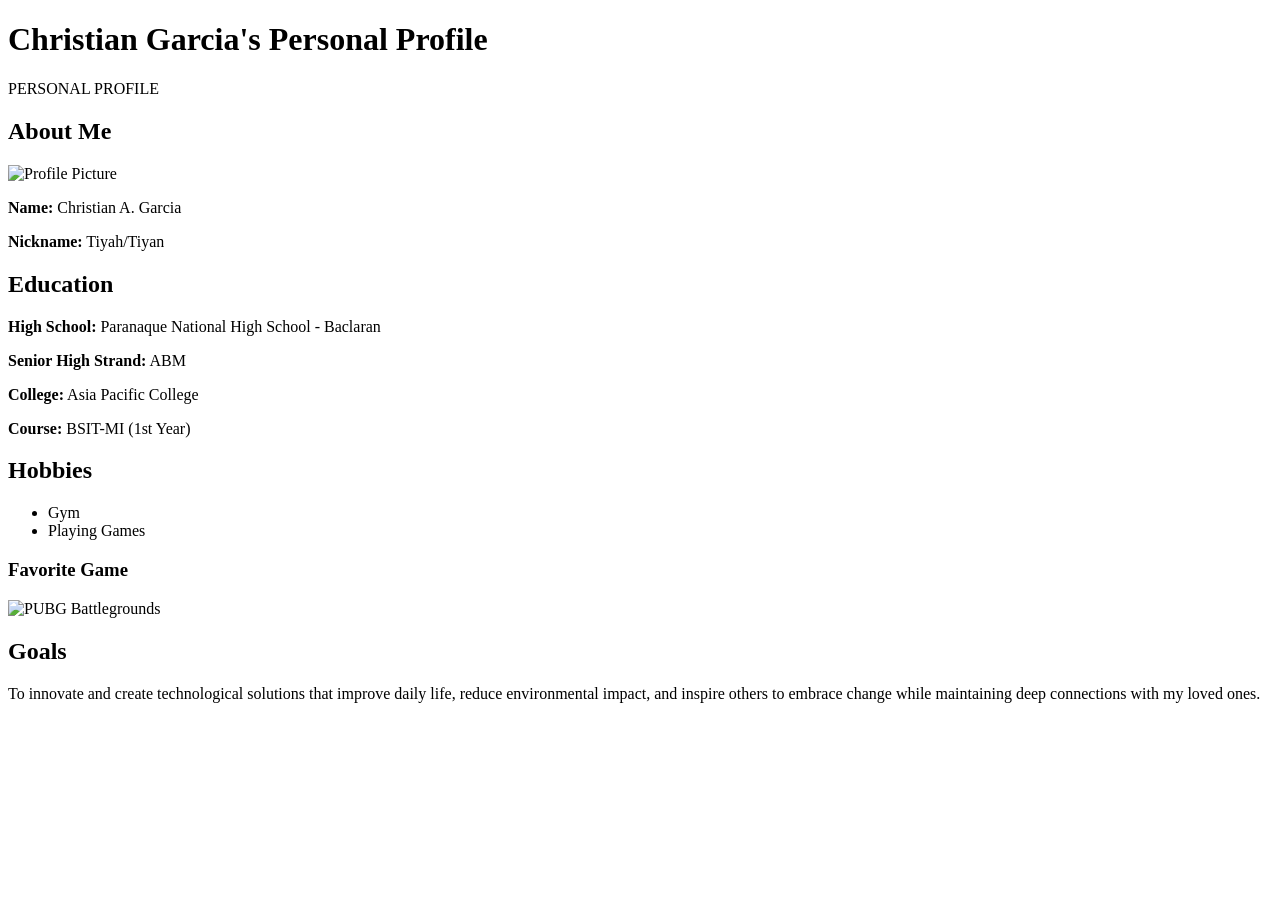
==== Home/index.html @ 01133b4f "Update index.html" ====
<!DOCTYPE html>
<html lang="en">
<head>
    <meta charset="UTF-8">
    <meta name="viewport" content="width=device-width, initial-scale=1.0">
    <title>Christian Garcia's Personal Profile</title>
    <link rel="stylesheet" href="styles.css">
</head>
<body>
    <h1>Christian Garcia's Personal Profile</h1>

    <div class="grid-container">
        <div class="item1">PERSONAL PROFILE</div> <!-- header -->
        
        <div class="item2"> <!-- menu -->
            <h2>About Me</h2>
            <img src="https://scontent.fmnl4-2.fna.fbcdn.net/v/t39.30808-6/405508100_910721644100891_3107403962720576991_n.jpg" alt="Profile Picture">
            <p><strong>Name:</strong> Christian A. Garcia</p>
            <p><strong>Nickname:</strong> Tiyah/Tiyan</p>
        </div>

        <div class="item3"> <!-- main -->
            <h2>Education</h2>
            <p><strong>High School:</strong> Paranaque National High School - Baclaran</p>
            <p><strong>Senior High Strand:</strong> ABM</p>
            <p><strong>College:</strong> Asia Pacific College</p>
            <p><strong>Course:</strong> BSIT-MI (1st Year)</p>
        </div>

        <div class="item4"> <!-- right -->
            <h2>Hobbies</h2>
            <ul>
                <li>Gym</li>
                <li>Playing Games</li>
            </ul>
            <h3>Favorite Game</h3>
            <img src="https://cdn1.epicgames.com/spt-assets/53ec4985296b4facbe3a8d8d019afba9/pubg-battlegrounds-9i69f.jpg" alt="PUBG Battlegrounds">
        </div>

        <div class="item5"> <!-- footer -->
            <h2>Goals</h2>
            <p>To innovate and create technological solutions that improve daily life, reduce environmental impact, and inspire others to embrace change while maintaining deep connections with my loved ones.</p>
        </div>
    </div>

    <footer>
    </footer>
</body>
</html>
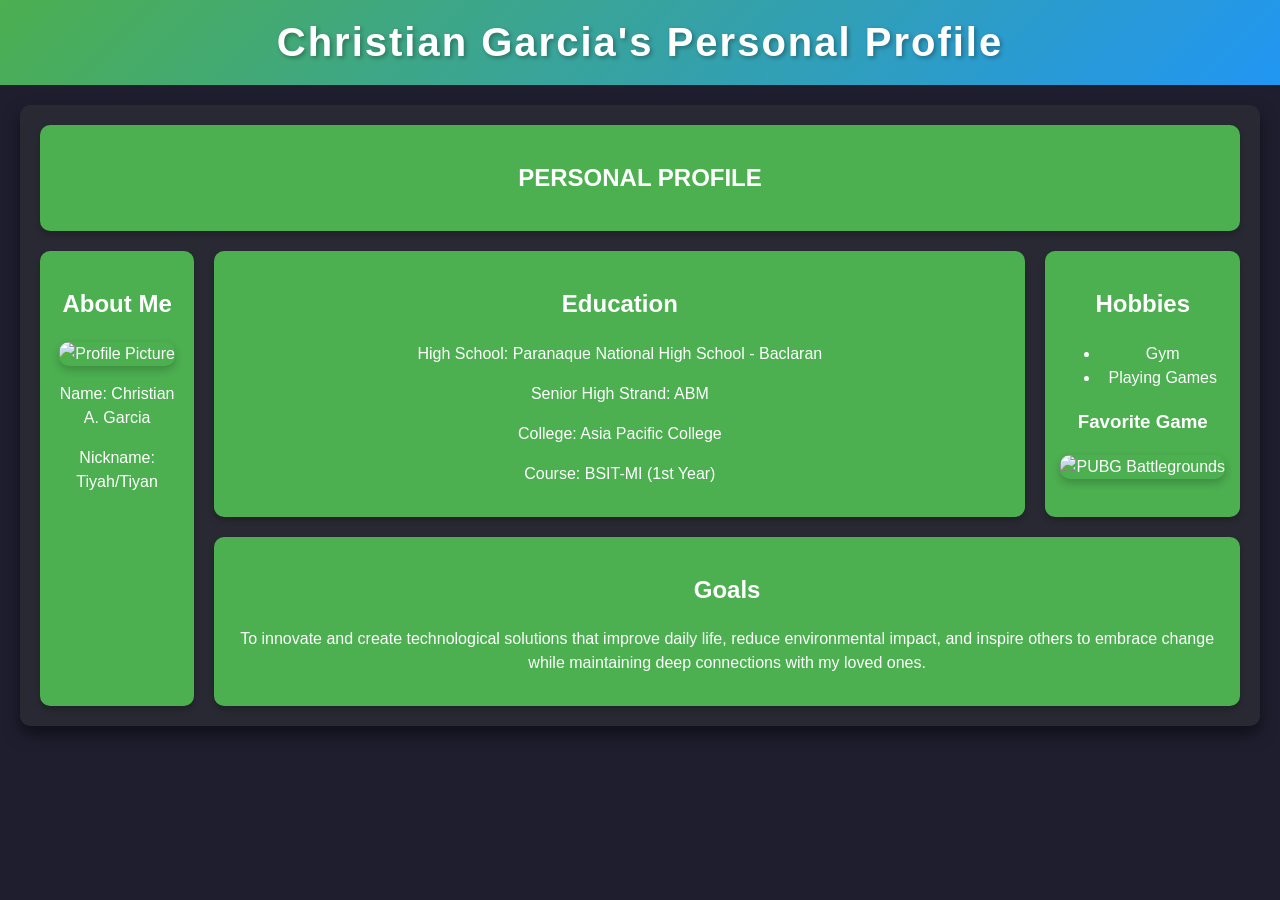
==== commit 75604194: "finalize index and css" ====
--- a/Home/index.html
+++ b/Home/index.html
@@ -1,49 +1,47 @@
 <!DOCTYPE html>
-<html lang="en">
+<html>
 <head>
-    <meta charset="UTF-8">
-    <meta name="viewport" content="width=device-width, initial-scale=1.0">
     <title>Christian Garcia's Personal Profile</title>
-    <link rel="stylesheet" href="styles.css">
+    <link rel="stylesheet" href="grid.css?version=0.1">
 </head>
 <body>
     <h1>Christian Garcia's Personal Profile</h1>
 
     <div class="grid-container">
-        <div class="item1">PERSONAL PROFILE</div> <!-- header -->
+        <div class="item1">
+            <h2>PERSONAL PROFILE</h2>
+        </div>
         
-        <div class="item2"> <!-- menu -->
+        <div class="item2">
             <h2>About Me</h2>
-            <img src="https://scontent.fmnl4-2.fna.fbcdn.net/v/t39.30808-6/405508100_910721644100891_3107403962720576991_n.jpg" alt="Profile Picture">
-            <p><strong>Name:</strong> Christian A. Garcia</p>
-            <p><strong>Nickname:</strong> Tiyah/Tiyan</p>
+            <img src="https://scontent.fmnl4-2.fna.fbcdn.net/v/t39.30808-6/405508100_910721644100891_3107403962720576991_n.jpg" alt="Profile Picture" width="200">
+            <p>Name: Christian A. Garcia</p>
+            <p>Nickname: Tiyah/Tiyan</p>
         </div>
 
-        <div class="item3"> <!-- main -->
+        <div class="item3">
             <h2>Education</h2>
-            <p><strong>High School:</strong> Paranaque National High School - Baclaran</p>
-            <p><strong>Senior High Strand:</strong> ABM</p>
-            <p><strong>College:</strong> Asia Pacific College</p>
-            <p><strong>Course:</strong> BSIT-MI (1st Year)</p>
+            <p>High School: Paranaque National High School - Baclaran</p>
+            <p>Senior High Strand: ABM</p>
+            <p>College: Asia Pacific College</p>
+            <p>Course: BSIT-MI (1st Year)</p>
         </div>
 
-        <div class="item4"> <!-- right -->
+        <div class="item4">
             <h2>Hobbies</h2>
             <ul>
                 <li>Gym</li>
                 <li>Playing Games</li>
             </ul>
             <h3>Favorite Game</h3>
-            <img src="https://cdn1.epicgames.com/spt-assets/53ec4985296b4facbe3a8d8d019afba9/pubg-battlegrounds-9i69f.jpg" alt="PUBG Battlegrounds">
+            <img src="https://cdn1.epicgames.com/spt-assets/53ec4985296b4facbe3a8d8d019afba9/pubg-battlegrounds-9i69f.jpg" alt="PUBG Battlegrounds" width="300">
         </div>
 
-        <div class="item5"> <!-- footer -->
+        <div class="item5">
             <h2>Goals</h2>
             <p>To innovate and create technological solutions that improve daily life, reduce environmental impact, and inspire others to embrace change while maintaining deep connections with my loved ones.</p>
         </div>
     </div>
 
-    <footer>
-    </footer>
 </body>
-</html>
+</html>
--- a/Home/grid.css
+++ b/Home/grid.css
@@ -0,0 +1,85 @@
+body {
+    font-family: Arial, sans-serif;
+    margin: 0;
+    padding: 0;
+    background-color: #1e1e2f;
+    color: #f8f8f8;
+}
+
+h1 {
+    text-align: center;
+    color: white;
+    padding: 20px;
+    margin: 0;
+    background: linear-gradient(135deg, #4CAF50, #2196F3);
+    font-size: 2.5rem;
+    letter-spacing: 2px;
+    text-shadow: 2px 2px 4px rgba(0, 0, 0, 0.3);
+}
+
+.grid-container {
+    display: grid;
+    grid-template-areas:
+        "header header header header header header"
+        "menu main main main right right"
+        "menu footer footer footer footer footer";
+    grid-template-columns: 1fr 3fr 2fr;
+    grid-template-rows: auto auto auto;
+    gap: 20px;
+    padding: 20px;
+    background-color: #292933;
+    border-radius: 10px;
+    box-shadow: 0 8px 16px rgba(0, 0, 0, 0.5);
+    margin: 20px;
+}
+
+.grid-container > div {
+    background-color: #4CAF50;
+    border-radius: 10px;
+    padding: 15px;
+    box-shadow: 0 4px 6px rgba(0, 0, 0, 0.2);
+    text-align: center;
+    color: white;
+    font-size: 1rem;
+    line-height: 1.5;
+    transition: transform 0.2s, box-shadow 0.2s;
+}
+
+.grid-container > div:hover {
+    transform: translateY(-5px);
+    box-shadow: 0 6px 12px rgba(0, 0, 0, 0.3);
+}
+
+.item1 { grid-area: header; }
+.item2 { grid-area: menu; }
+.item3 { grid-area: main; }
+.item4 { grid-area: right; }
+.item5 { grid-area: footer; }
+
+img {
+    max-width: 100%;
+    height: auto;
+    border-radius: 10px;
+    box-shadow: 0 4px 8px rgba(0, 0, 0, 0.2);
+}
+
+@media (max-width: 768px) {
+    .grid-container {
+        grid-template-areas:
+            "header"
+            "menu"
+            "main"
+            "right"
+            "footer";
+        grid-template-columns: 1fr;
+        gap: 15px;
+    }
+
+    h1 {
+        font-size: 2rem;
+    }
+
+    .grid-container > div {
+        font-size: 0.9rem;
+    }
+}
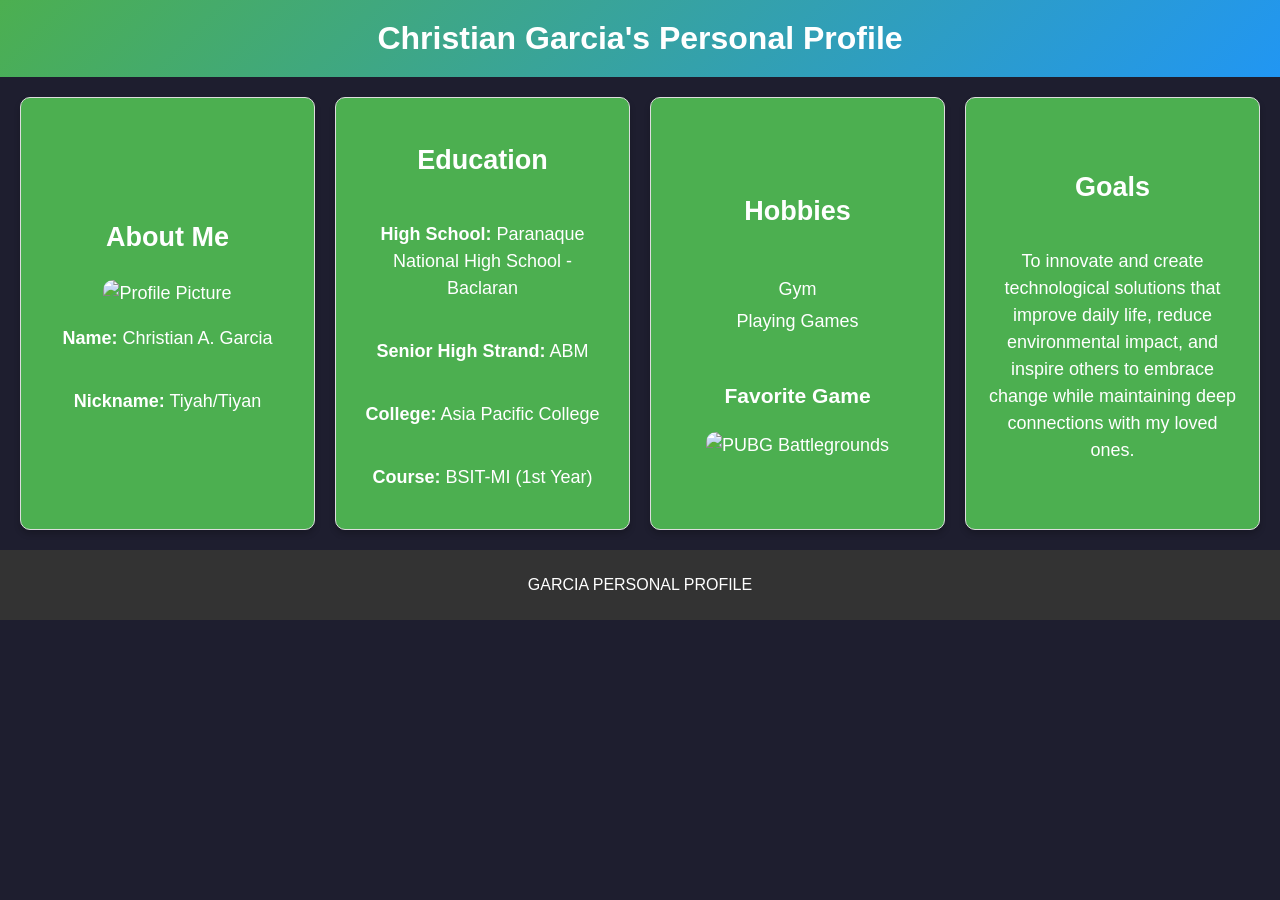
==== commit b137bcdd: "Update index.html" ====
--- a/Home/index.html
+++ b/Home/index.html
@@ -1,47 +1,119 @@
 <!DOCTYPE html>
-<html>
+<html lang="en">
 <head>
+    <meta charset="UTF-8">
+    <meta name="viewport" content="width=device-width, initial-scale=1.0">
     <title>Christian Garcia's Personal Profile</title>
-    <link rel="stylesheet" href="grid.css?version=0.1">
+    <style>
+        body {
+            font-family: Arial, sans-serif;
+            margin: 0;
+            padding: 0;
+            background-color: #1e1e2f;
+            color: #f8f8f8;
+        }
+
+        h1 {
+            text-align: center;
+            color: white;
+            padding: 20px;
+            background: linear-gradient(135deg, #4CAF50, #2196F3);
+            margin: 0;
+        }
+
+        .container {
+            display: grid;
+            grid-template-columns: repeat(auto-fit, minmax(250px, 1fr));
+            gap: 20px;
+            padding: 20px;
+        }
+
+        .card {
+            display: flex;
+            flex-direction: column;
+            justify-content: center;
+            align-items: center;
+            background-color: #4CAF50;
+            border: 1px solid #ddd;
+            padding: 20px;
+            text-align: center;
+            border-radius: 10px;
+            box-shadow: 0 4px 6px rgba(0, 0, 0, 0.2);
+            color: white;
+            font-size: 18px;
+            line-height: 1.5;
+        }
+
+        img {
+            max-width: 100%;
+            border-radius: 10px;
+        }
+
+        table {
+            border-collapse: collapse;
+            width: 100%;
+        }
+
+        th, td {
+            border: 1px solid #ddd;
+            padding: 8px;
+            text-align: center;
+        }
+
+        ul {
+            list-style-type: none;
+            padding: 0;
+        }
+
+        ul li {
+            margin: 5px 0;
+        }
+
+        footer {
+            text-align: center;
+            padding: 10px;
+            background: #333;
+            color: white;
+        }
+    </style>
 </head>
 <body>
     <h1>Christian Garcia's Personal Profile</h1>
 
-    <div class="grid-container">
-        <div class="item1">
-            <h2>PERSONAL PROFILE</h2>
-        </div>
-        
-        <div class="item2">
+    <div class="container">
+        <div class="card">
             <h2>About Me</h2>
-            <img src="https://scontent.fmnl4-2.fna.fbcdn.net/v/t39.30808-6/405508100_910721644100891_3107403962720576991_n.jpg" alt="Profile Picture" width="200">
-            <p>Name: Christian A. Garcia</p>
-            <p>Nickname: Tiyah/Tiyan</p>
+            <img src="https://scontent.fmnl4-2.fna.fbcdn.net/v/t39.30808-6/405508100_910721644100891_3107403962720576991_n.jpg" alt="Profile Picture">
+            <p><strong>Name:</strong> Christian A. Garcia</p>
+            <p><strong>Nickname:</strong> Tiyah/Tiyan</p>
         </div>
 
-        <div class="item3">
+        <div class="card">
             <h2>Education</h2>
-            <p>High School: Paranaque National High School - Baclaran</p>
-            <p>Senior High Strand: ABM</p>
-            <p>College: Asia Pacific College</p>
-            <p>Course: BSIT-MI (1st Year)</p>
+            <p><strong>High School:</strong> Paranaque National High School - Baclaran</p>
+            <p><strong>Senior High Strand:</strong> ABM</p>
+            <p><strong>College:</strong> Asia Pacific College</p>
+            <p><strong>Course:</strong> BSIT-MI (1st Year)</p>
         </div>
 
-        <div class="item4">
+        <div class="card">
             <h2>Hobbies</h2>
             <ul>
                 <li>Gym</li>
                 <li>Playing Games</li>
             </ul>
             <h3>Favorite Game</h3>
-            <img src="https://cdn1.epicgames.com/spt-assets/53ec4985296b4facbe3a8d8d019afba9/pubg-battlegrounds-9i69f.jpg" alt="PUBG Battlegrounds" width="300">
+            <img src="https://cdn1.epicgames.com/spt-assets/53ec4985296b4facbe3a8d8d019afba9/pubg-battlegrounds-9i69f.jpg" alt="PUBG Battlegrounds">
         </div>
 
-        <div class="item5">
+        <div class="card">
             <h2>Goals</h2>
             <p>To innovate and create technological solutions that improve daily life, reduce environmental impact, and inspire others to embrace change while maintaining deep connections with my loved ones.</p>
         </div>
     </div>
 
+    <footer>
+        <p>GARCIA PERSONAL PROFILE</p>
+    </footer>
 </body>
-</html>+</html>
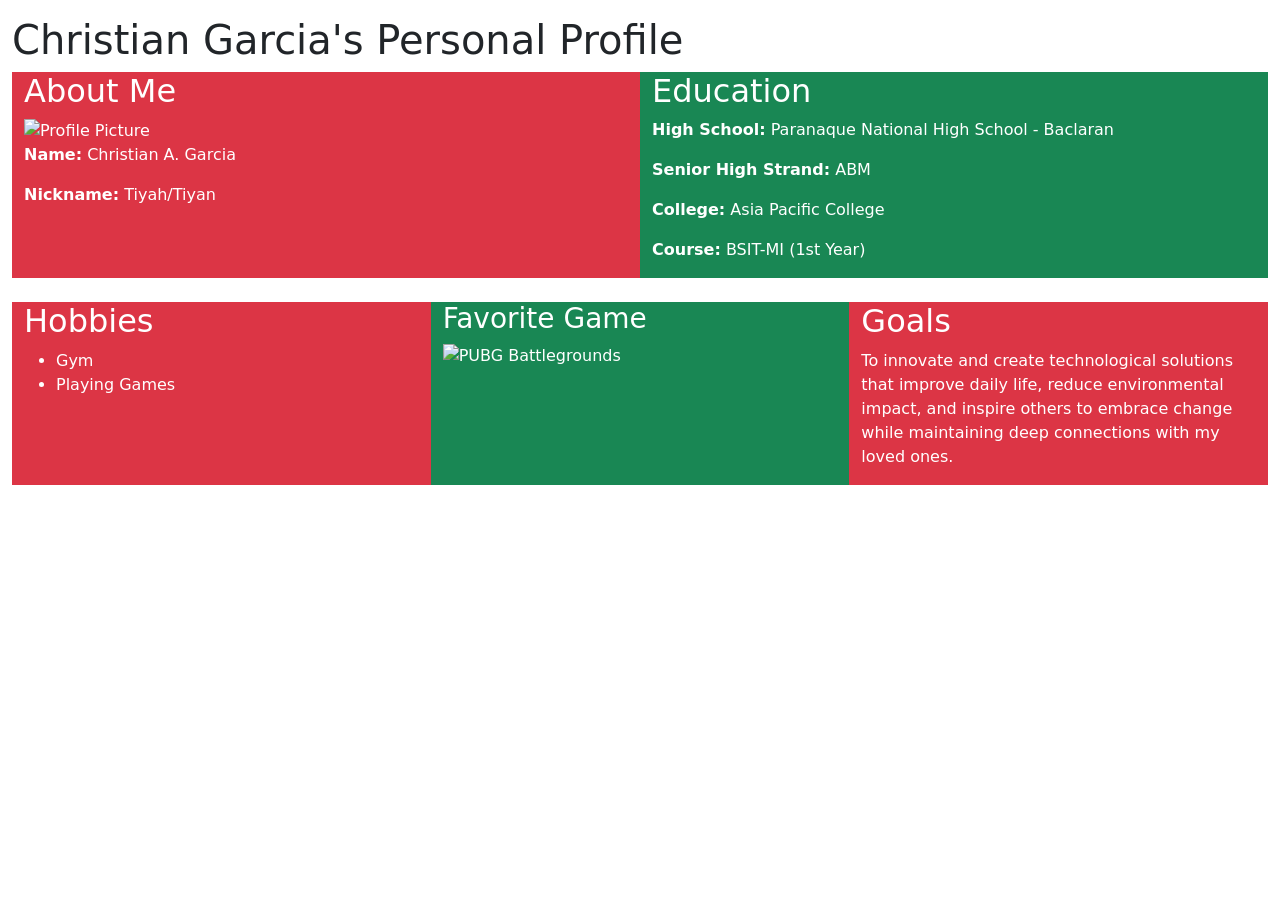
==== commit 57a12137: "initial bootstrap5 page" ====
--- a/Home/index.html
+++ b/Home/index.html
@@ -1,119 +1,54 @@
 <!DOCTYPE html>
-<html lang="en">
+<html>
 <head>
-    <meta charset="UTF-8">
-    <meta name="viewport" content="width=device-width, initial-scale=1.0">
-    <title>Christian Garcia's Personal Profile</title>
-    <style>
-        body {
-            font-family: Arial, sans-serif;
-            margin: 0;
-            padding: 0;
-            background-color: #1e1e2f;
-            color: #f8f8f8;
-        }
-
-        h1 {
-            text-align: center;
-            color: white;
-            padding: 20px;
-            background: linear-gradient(135deg, #4CAF50, #2196F3);
-            margin: 0;
-        }
-
-        .container {
-            display: grid;
-            grid-template-columns: repeat(auto-fit, minmax(250px, 1fr));
-            gap: 20px;
-            padding: 20px;
-        }
-
-        .card {
-            display: flex;
-            flex-direction: column;
-            justify-content: center;
-            align-items: center;
-            background-color: #4CAF50;
-            border: 1px solid #ddd;
-            padding: 20px;
-            text-align: center;
-            border-radius: 10px;
-            box-shadow: 0 4px 6px rgba(0, 0, 0, 0.2);
-            color: white;
-            font-size: 18px;
-            line-height: 1.5;
-        }
-
-        img {
-            max-width: 100%;
-            border-radius: 10px;
-        }
-
-        table {
-            border-collapse: collapse;
-            width: 100%;
-        }
-
-        th, td {
-            border: 1px solid #ddd;
-            padding: 8px;
-            text-align: center;
-        }
-
-        ul {
-            list-style-type: none;
-            padding: 0;
-        }
-
-        ul li {
-            margin: 5px 0;
-        }
-
-        footer {
-            text-align: center;
-            padding: 10px;
-            background: #333;
-            color: white;
-        }
-    </style>
+    <title>Bootstrap Example</title>
+    <meta charset="utf-8">
+    <meta name="viewport" content="width=device-width, initial-scale=1">
+    <link href="https://cdn.jsdelivr.net/npm/bootstrap@5.3.3/dist/css/bootstrap.min.css" rel="stylesheet">
+    <script src="https://cdn.jsdelivr.net/npm/bootstrap@5.3.3/dist/js/bootstrap.bundle.min.js"></script>
 </head>
 <body>
+    
+    <div class="container-fluid mt-3">
     <h1>Christian Garcia's Personal Profile</h1>
-
-    <div class="container">
-        <div class="card">
+    <div class="container-fluid">
+      <div class="row">
+        <div class="col-md text-bg-danger text-white">
             <h2>About Me</h2>
             <img src="https://scontent.fmnl4-2.fna.fbcdn.net/v/t39.30808-6/405508100_910721644100891_3107403962720576991_n.jpg" alt="Profile Picture">
             <p><strong>Name:</strong> Christian A. Garcia</p>
             <p><strong>Nickname:</strong> Tiyah/Tiyan</p>
         </div>
-
-        <div class="card">
-            <h2>Education</h2>
+        <div class="col-md text-bg-success text-white">
+          <h2>Education</h2>
             <p><strong>High School:</strong> Paranaque National High School - Baclaran</p>
             <p><strong>Senior High Strand:</strong> ABM</p>
             <p><strong>College:</strong> Asia Pacific College</p>
             <p><strong>Course:</strong> BSIT-MI (1st Year)</p>
         </div>
-
-        <div class="card">
-            <h2>Hobbies</h2>
+      </div>  
+    </div>
+    <br>
+    
+    <div class="container-fluid">
+      <div class="row">
+        <div class="col-md text-bg-danger text-white">
+          <h2>Hobbies</h2>
             <ul>
                 <li>Gym</li>
                 <li>Playing Games</li>
             </ul>
-            <h3>Favorite Game</h3>
-            <img src="https://cdn1.epicgames.com/spt-assets/53ec4985296b4facbe3a8d8d019afba9/pubg-battlegrounds-9i69f.jpg" alt="PUBG Battlegrounds">
         </div>
-
-        <div class="card">
-            <h2>Goals</h2>
+        <div class="col-md text-bg-success text-white">
+          <h3>Favorite Game</h3>
+            <img src="https://cdn1.epicgames.com/spt-assets/53ec4985296b4facbe3a8d8d019afba9/pubg-battlegrounds-9i69f.jpg" alt="PUBG Battlegrounds" width = 200px height = 100px;>
+        </div>
+          <div class="col-md text-bg-danger text-white">
+          <h2>Goals</h2>
             <p>To innovate and create technological solutions that improve daily life, reduce environmental impact, and inspire others to embrace change while maintaining deep connections with my loved ones.</p>
         </div>
+      </div>  
     </div>
-
-    <footer>
-        <p>GARCIA PERSONAL PROFILE</p>
-    </footer>
+</div>
 </body>
-</html>
+</html>
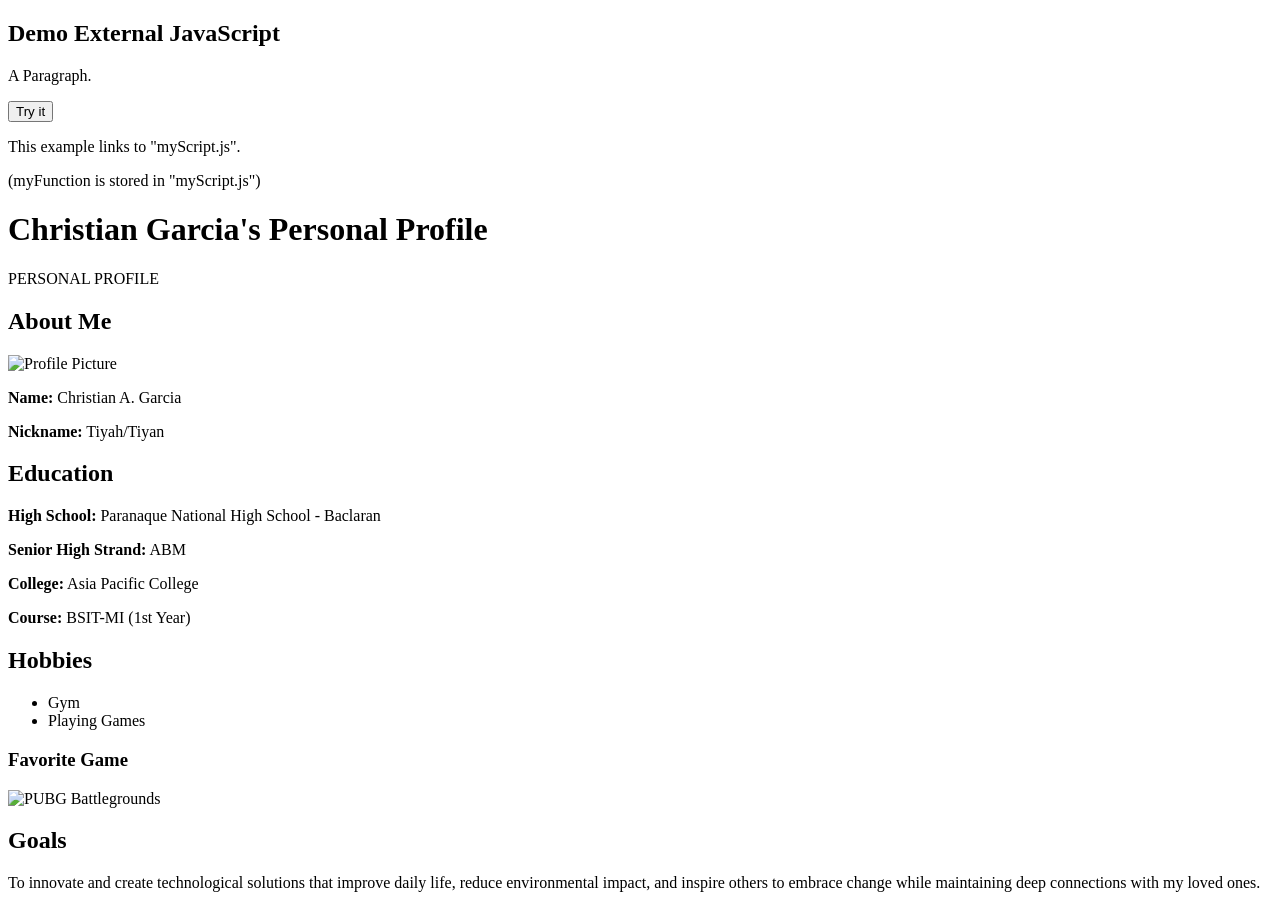
==== commit b206564c: "Added external javascript file" ====
--- a/Home/index.html
+++ b/Home/index.html
@@ -1,54 +1,62 @@
 <!DOCTYPE html>
-<html>
+<html lang="en">
 <head>
-    <title>Bootstrap Example</title>
-    <meta charset="utf-8">
-    <meta name="viewport" content="width=device-width, initial-scale=1">
-    <link href="https://cdn.jsdelivr.net/npm/bootstrap@5.3.3/dist/css/bootstrap.min.css" rel="stylesheet">
-    <script src="https://cdn.jsdelivr.net/npm/bootstrap@5.3.3/dist/js/bootstrap.bundle.min.js"></script>
+    <meta charset="UTF-8">
+    <meta name="viewport" content="width=device-width, initial-scale=1.0">
+    <title>Christian Garcia's Personal Profile</title>
+    <link rel="stylesheet" href="styles.css">
 </head>
 <body>
-    
-    <div class="container-fluid mt-3">
+    <h2>Demo External JavaScript</h2>
+ 
+    <p id="demo">A Paragraph.</p>
+     
+    <button type="button" onclick="myFunction()">Try it</button>
+     
+    <p>This example links to "myScript.js".</p>
+    <p>(myFunction is stored in "myScript.js")</p>
+     
+    <script src="js/myScript.js"></script>
+
     <h1>Christian Garcia's Personal Profile</h1>
-    <div class="container-fluid">
-      <div class="row">
-        <div class="col-md text-bg-danger text-white">
+
+    <div class="grid-container">
+        <div class="item1">PERSONAL PROFILE</div> <!-- header -->
+        
+        <div class="item2"> <!-- menu -->
             <h2>About Me</h2>
             <img src="https://scontent.fmnl4-2.fna.fbcdn.net/v/t39.30808-6/405508100_910721644100891_3107403962720576991_n.jpg" alt="Profile Picture">
             <p><strong>Name:</strong> Christian A. Garcia</p>
             <p><strong>Nickname:</strong> Tiyah/Tiyan</p>
         </div>
-        <div class="col-md text-bg-success text-white">
-          <h2>Education</h2>
+
+        <div class="item3"> <!-- main -->
+            <h2>Education</h2>
             <p><strong>High School:</strong> Paranaque National High School - Baclaran</p>
             <p><strong>Senior High Strand:</strong> ABM</p>
             <p><strong>College:</strong> Asia Pacific College</p>
             <p><strong>Course:</strong> BSIT-MI (1st Year)</p>
         </div>
-      </div>  
-    </div>
-    <br>
-    
-    <div class="container-fluid">
-      <div class="row">
-        <div class="col-md text-bg-danger text-white">
-          <h2>Hobbies</h2>
+
+        <div class="item4"> <!-- right -->
+            <h2>Hobbies</h2>
             <ul>
                 <li>Gym</li>
                 <li>Playing Games</li>
             </ul>
+            <h3>Favorite Game</h3>
+            <img src="https://cdn1.epicgames.com/spt-assets/53ec4985296b4facbe3a8d8d019afba9/pubg-battlegrounds-9i69f.jpg" alt="PUBG Battlegrounds">
         </div>
-        <div class="col-md text-bg-success text-white">
-          <h3>Favorite Game</h3>
-            <img src="https://cdn1.epicgames.com/spt-assets/53ec4985296b4facbe3a8d8d019afba9/pubg-battlegrounds-9i69f.jpg" alt="PUBG Battlegrounds" width = 200px height = 100px;>
-        </div>
-          <div class="col-md text-bg-danger text-white">
-          <h2>Goals</h2>
+
+        <div class="item5"> <!-- footer -->
+            <h2>Goals</h2>
             <p>To innovate and create technological solutions that improve daily life, reduce environmental impact, and inspire others to embrace change while maintaining deep connections with my loved ones.</p>
         </div>
-      </div>  
     </div>
-</div>
+
+    <footer>
+    </footer>
+
+
 </body>
-</html>+</html>
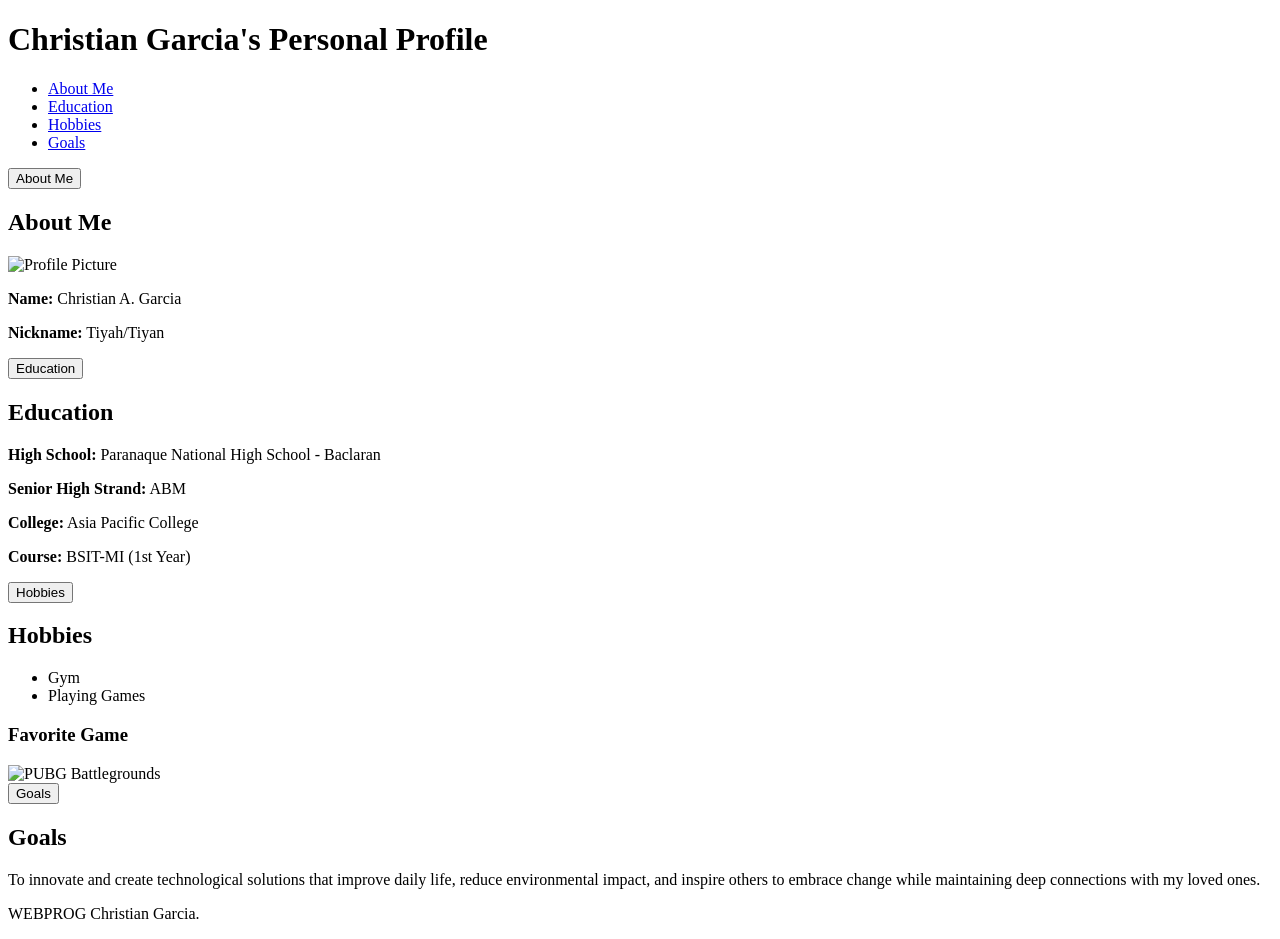
==== commit e30b6102: "added html, css and js" ====
--- a/Home/index.html
+++ b/Home/index.html
@@ -3,60 +3,71 @@
 <head>
     <meta charset="UTF-8">
     <meta name="viewport" content="width=device-width, initial-scale=1.0">
+    <meta name="description" content="Christian Garcia's Personal Profile">
     <title>Christian Garcia's Personal Profile</title>
     <link rel="stylesheet" href="styles.css">
 </head>
 <body>
-    <h2>Demo External JavaScript</h2>
- 
-    <p id="demo">A Paragraph.</p>
-     
-    <button type="button" onclick="myFunction()">Try it</button>
-     
-    <p>This example links to "myScript.js".</p>
-    <p>(myFunction is stored in "myScript.js")</p>
-     
-    <script src="js/myScript.js"></script>
+    <header>
+        <h1>Christian Garcia's Personal Profile</h1>
+        <nav>
+            <ul>
+                <li><a href="#about">About Me</a></li>
+                <li><a href="#education">Education</a></li>
+                <li><a href="#hobbies">Hobbies</a></li>
+                <li><a href="#goals">Goals</a></li>
+            </ul>
+        </nav>
+    </header>
 
-    <h1>Christian Garcia's Personal Profile</h1>
+    <main>
+        <section id="about-section">
+            <button onclick="toggleSection('about')">About Me</button>
+            <div id="about" class="content">
+                <h2>About Me</h2>
+                <img src="https://scontent.fmnl4-2.fna.fbcdn.net/v/t39.30808-6/405508100_910721644100891_3107403962720576991_n.jpg" alt="Profile Picture">
+                <p><strong>Name:</strong> Christian A. Garcia</p>
+                <p><strong>Nickname:</strong> Tiyah/Tiyan</p>
+            </div>
+        </section>
 
-    <div class="grid-container">
-        <div class="item1">PERSONAL PROFILE</div> <!-- header -->
-        
-        <div class="item2"> <!-- menu -->
-            <h2>About Me</h2>
-            <img src="https://scontent.fmnl4-2.fna.fbcdn.net/v/t39.30808-6/405508100_910721644100891_3107403962720576991_n.jpg" alt="Profile Picture">
-            <p><strong>Name:</strong> Christian A. Garcia</p>
-            <p><strong>Nickname:</strong> Tiyah/Tiyan</p>
-        </div>
+        <section id="education-section">
+            <button onclick="toggleSection('education')">Education</button>
+            <div id="education" class="content">
+                <h2>Education</h2>
+                <p><strong>High School:</strong> Paranaque National High School - Baclaran</p>
+                <p><strong>Senior High Strand:</strong> ABM</p>
+                <p><strong>College:</strong> Asia Pacific College</p>
+                <p><strong>Course:</strong> BSIT-MI (1st Year)</p>
+            </div>
+        </section>
 
-        <div class="item3"> <!-- main -->
-            <h2>Education</h2>
-            <p><strong>High School:</strong> Paranaque National High School - Baclaran</p>
-            <p><strong>Senior High Strand:</strong> ABM</p>
-            <p><strong>College:</strong> Asia Pacific College</p>
-            <p><strong>Course:</strong> BSIT-MI (1st Year)</p>
-        </div>
+        <section id="hobbies-section">
+            <button onclick="toggleSection('hobbies')">Hobbies</button>
+            <div id="hobbies" class="content">
+                <h2>Hobbies</h2>
+                <ul>
+                    <li>Gym</li>
+                    <li>Playing Games</li>
+                </ul>
+                <h3>Favorite Game</h3>
+                <img src="https://cdn1.epicgames.com/spt-assets/53ec4985296b4facbe3a8d8d019afba9/pubg-battlegrounds-9i69f.jpg" alt="PUBG Battlegrounds">
+            </div>
+        </section>
 
-        <div class="item4"> <!-- right -->
-            <h2>Hobbies</h2>
-            <ul>
-                <li>Gym</li>
-                <li>Playing Games</li>
-            </ul>
-            <h3>Favorite Game</h3>
-            <img src="https://cdn1.epicgames.com/spt-assets/53ec4985296b4facbe3a8d8d019afba9/pubg-battlegrounds-9i69f.jpg" alt="PUBG Battlegrounds">
-        </div>
-
-        <div class="item5"> <!-- footer -->
-            <h2>Goals</h2>
-            <p>To innovate and create technological solutions that improve daily life, reduce environmental impact, and inspire others to embrace change while maintaining deep connections with my loved ones.</p>
-        </div>
-    </div>
+        <section id="goals-section">
+            <button onclick="toggleSection('goals')">Goals</button>
+            <div id="goals" class="content">
+                <h2>Goals</h2>
+                <p>To innovate and create technological solutions that improve daily life, reduce environmental impact, and inspire others to embrace change while maintaining deep connections with my loved ones.</p>
+            </div>
+        </section>
+    </main>
 
     <footer>
+        <p> WEBPROG Christian Garcia.</p>
     </footer>
 
-
+    <script src="script.js"></script>
 </body>
-</html>
+</html>
